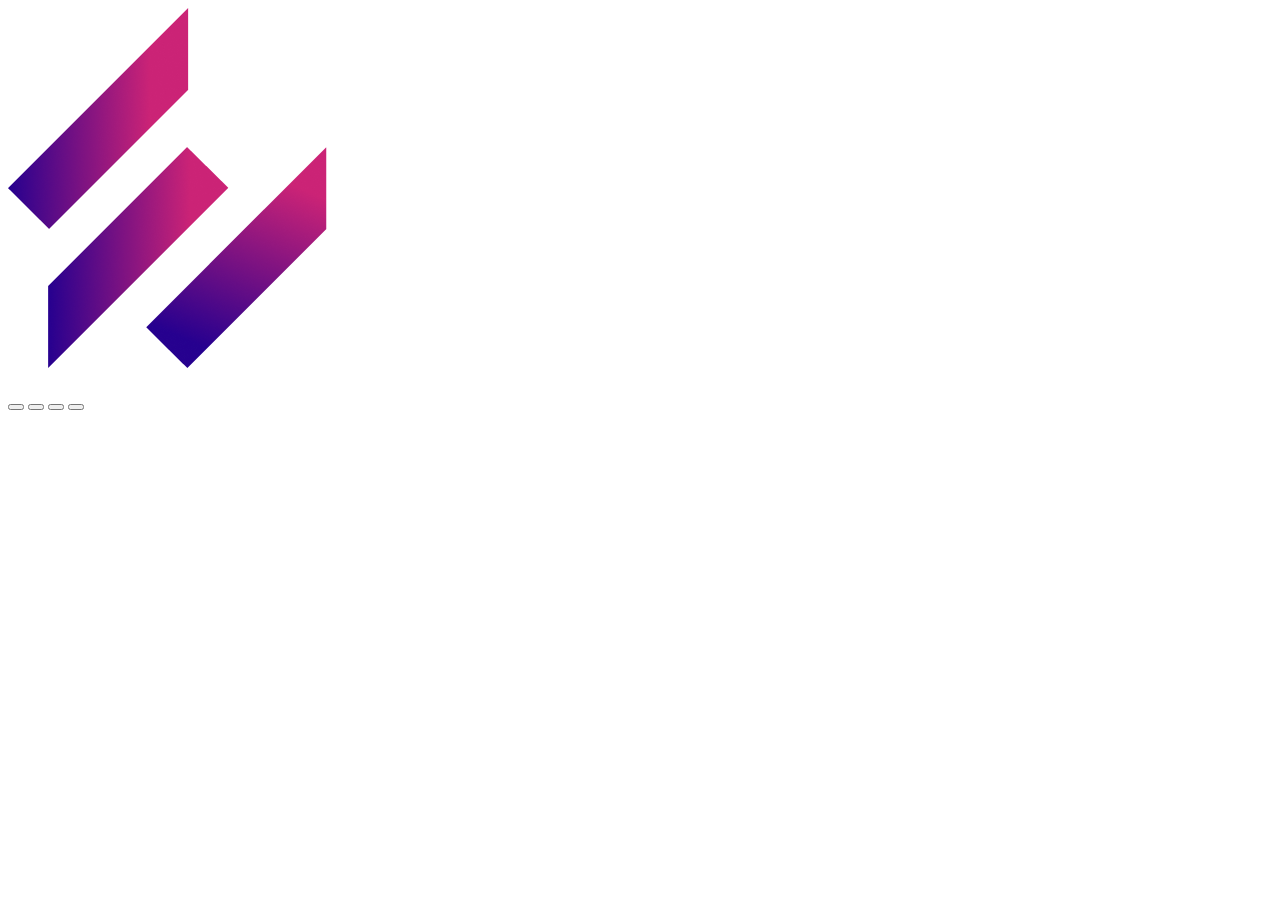
==== questions.html @ d8511bba "Base questions.html" ====
<!DOCTYPE html>
<html lang="en">
  <head>
    <meta charset="UTF-8" />
    <meta name="viewport" content="width=device-width, initial-scale=1.0" />
    <title>Quiz</title>
    <link rel="stylesheet" href="./style_questions.css" />
  </head>
  <body>
    <img src="./assets/epicode_logo.png" alt="EPICODE logo" />
    <!-- <div class="timer"></div> -->
    <div>
      <h1 class="quiz__title"></h1>
      <div class="quiz__buttons">
        <button></button>
        <button></button>
        <button></button>
        <button></button>
      </div>
      <div class="quiz__counter"></div>
    </div>
    <script src="./script_questions.js"></script>
  </body>
</html>
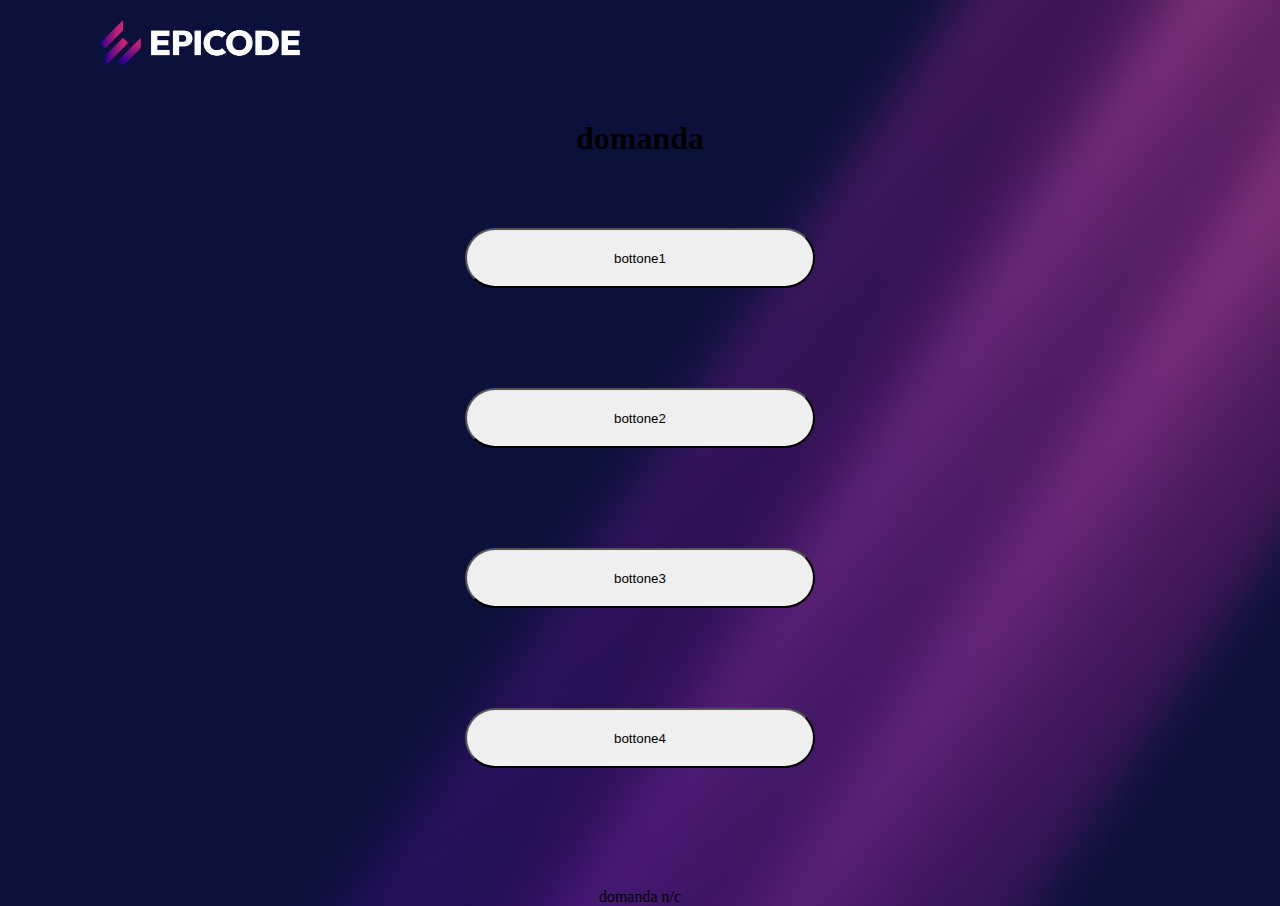
==== commit 7c761f7a: "aggiornamento second-page" ====
--- a/questions.html
+++ b/questions.html
@@ -5,19 +5,25 @@
     <meta name="viewport" content="width=device-width, initial-scale=1.0" />
     <title>Quiz</title>
     <link rel="stylesheet" href="./style_questions.css" />
-  </head>
+    <link rel="preconnect" href="https://fonts.googleapis.com">
+<link rel="preconnect" href="https://fonts.gstatic.com" crossorigin>
+<link href="https://fonts.googleapis.com/css2?family=EB+Garamond:ital,wght@0,400;0,500;0,600;0,700;0,800;1,400;1,500;1,600;1,700;1,800&family=Handjet:wght@100&family=Montserrat:ital,wght@0,100;0,200;0,300;0,400;0,500;0,600;0,700;0,800;0,900;1,100;1,200;1,300;1,400;1,500;1,600;1,700;1,800;1,900&family=Outfit:wght@100;200;300;400;500;600;700;800;900&family=Poppins:ital,wght@0,100;0,200;0,300;0,400;0,500;0,600;0,700;0,800;0,900;1,100;1,200;1,300;1,400;1,500;1,600;1,700;1,800;1,900&display=swap" rel="stylesheet">
+<link rel="preconnect" href="https://fonts.googleapis.com">
+<link rel="preconnect" href="https://fonts.gstatic.com" crossorigin>
+<link href="https://fonts.googleapis.com/css2?family=EB+Garamond:ital,wght@0,400;0,500;0,600;0,700;0,800;1,400;1,500;1,600;1,700;1,800&family=Handjet:wght@100&family=Inter:wght@100;200;300;400;500;600;700;800;900&family=Montserrat:ital,wght@0,100;0,200;0,300;0,400;0,500;0,600;0,700;0,800;0,900;1,100;1,200;1,300;1,400;1,500;1,600;1,700;1,800;1,900&family=Outfit:wght@100;200;300;400;500;600;700;800;900&family=Poppins:ital,wght@0,100;0,200;0,300;0,400;0,500;0,600;0,700;0,800;0,900;1,100;1,200;1,300;1,400;1,500;1,600;1,700;1,800;1,900&display=swap" rel="stylesheet">
+</head>
   <body>
-    <img src="./assets/epicode_logo.png" alt="EPICODE logo" />
+    <img class="logo" src="./assets/epicode_logo.png" alt="EPICODE logo" />
     <!-- <div class="timer"></div> -->
-    <div>
-      <h1 class="quiz__title"></h1>
+    <div class="container">
+      <h1 class="quiz__title">domanda</h1>
       <div class="quiz__buttons">
-        <button></button>
-        <button></button>
-        <button></button>
-        <button></button>
+        <button>bottone1</button>
+        <button>bottone2</button>
+        <button>bottone3</button>
+        <button>bottone4</button>
       </div>
-      <div class="quiz__counter"></div>
+      <div class="quiz__counter">domanda n/c</div>
     </div>
     <script src="./script_questions.js"></script>
   </body>
--- a/style_questions.css
+++ b/style_questions.css
@@ -0,0 +1,42 @@
+body {
+  background-image: url(./assets/bg.jpg);
+  background-repeat: no-repeat;
+  background-size: 100%;
+  margin:0
+}
+.logo {
+  margin-top: 20px;
+  margin-left: 100px;
+  width: 200px;
+}
+.container {
+  display: flex;
+  flex-direction: column;
+}
+.quiz__buttons {
+  /* width: 70%; */
+  justify-content: space-around;
+  display: flex;
+  flex-wrap: wrap;
+  margin-inline: 50px;
+  margin-bottom: 20px;
+  padding-inline: 20%;
+}
+button {
+  width: 350px;
+  height: 60px;
+  padding-block: 10px;
+  padding-inline: 10px;
+  border-radius: 55px;
+  margin-inline: 50px;
+  margin-block: 50px;
+  gap: 20px;
+}
+.quiz__title {
+  text-align: center;
+  margin-top: 50px;
+}
+.quiz__counter {
+  text-align: center;
+  margin-top: 50px;
+}
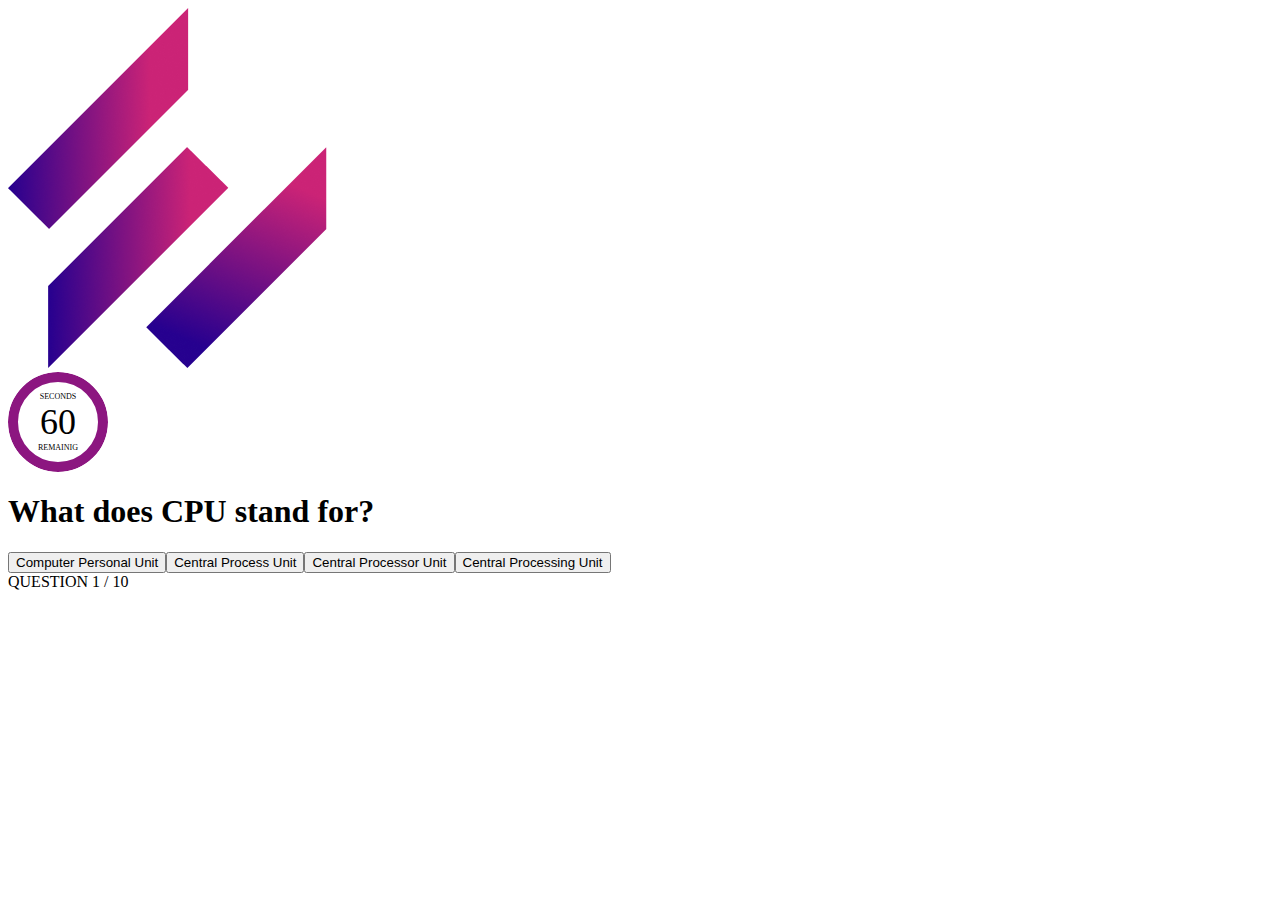
==== commit d9a87c3a: "update" ====
--- a/questions.html
+++ b/questions.html
@@ -5,25 +5,31 @@
     <meta name="viewport" content="width=device-width, initial-scale=1.0" />
     <title>Quiz</title>
     <link rel="stylesheet" href="./style_questions.css" />
-    <link rel="preconnect" href="https://fonts.googleapis.com">
-<link rel="preconnect" href="https://fonts.gstatic.com" crossorigin>
-<link href="https://fonts.googleapis.com/css2?family=EB+Garamond:ital,wght@0,400;0,500;0,600;0,700;0,800;1,400;1,500;1,600;1,700;1,800&family=Handjet:wght@100&family=Montserrat:ital,wght@0,100;0,200;0,300;0,400;0,500;0,600;0,700;0,800;0,900;1,100;1,200;1,300;1,400;1,500;1,600;1,700;1,800;1,900&family=Outfit:wght@100;200;300;400;500;600;700;800;900&family=Poppins:ital,wght@0,100;0,200;0,300;0,400;0,500;0,600;0,700;0,800;0,900;1,100;1,200;1,300;1,400;1,500;1,600;1,700;1,800;1,900&display=swap" rel="stylesheet">
-<link rel="preconnect" href="https://fonts.googleapis.com">
-<link rel="preconnect" href="https://fonts.gstatic.com" crossorigin>
-<link href="https://fonts.googleapis.com/css2?family=EB+Garamond:ital,wght@0,400;0,500;0,600;0,700;0,800;1,400;1,500;1,600;1,700;1,800&family=Handjet:wght@100&family=Inter:wght@100;200;300;400;500;600;700;800;900&family=Montserrat:ital,wght@0,100;0,200;0,300;0,400;0,500;0,600;0,700;0,800;0,900;1,100;1,200;1,300;1,400;1,500;1,600;1,700;1,800;1,900&family=Outfit:wght@100;200;300;400;500;600;700;800;900&family=Poppins:ital,wght@0,100;0,200;0,300;0,400;0,500;0,600;0,700;0,800;0,900;1,100;1,200;1,300;1,400;1,500;1,600;1,700;1,800;1,900&display=swap" rel="stylesheet">
-</head>
+  </head>
   <body>
-    <img class="logo" src="./assets/epicode_logo.png" alt="EPICODE logo" />
+    <img src="./assets/epicode_logo.png" alt="EPICODE logo" />
     <!-- <div class="timer"></div> -->
-    <div class="container">
-      <h1 class="quiz__title">domanda</h1>
-      <div class="quiz__buttons">
-        <button>bottone1</button>
-        <button>bottone2</button>
-        <button>bottone3</button>
-        <button>bottone4</button>
+    <div>
+
+      <div class="timer-container">
+
+        <div id="timer" class="timer">
+	<span>SECONDS</span>
+	<div id="second"></div>
+	<span>REMAINIG</span>
+	</div>
+
       </div>
-      <div class="quiz__counter">domanda n/c</div>
+
+      <h1 id="result"></h1>
+      <h1 class="quiz__title" id="questions"></h1>
+      <div class="quiz__buttons" id="options">
+        <button></button>
+        <button></button>
+        <button></button>
+        <button></button>
+      </div>
+      <div class="quiz__counter"></div>
     </div>
     <script src="./script_questions.js"></script>
   </body>
--- a/style_questions.css
+++ b/style_questions.css
@@ -1,42 +1,42 @@
-body {
-  background-image: url(./assets/bg.jpg);
-  background-repeat: no-repeat;
-  background-size: 100%;
-  margin:0
+.timer-container {
+  width: 100px;
+  height: 100px;
+  border-radius: 50%;
+  display: flex;
+  align-items: center;
+  justify-content: center;
+  /*background-color: black;  Colore di sfondo nero */
+  overflow: hidden;
 }
-.logo {
-  margin-top: 20px;
-  margin-left: 100px;
-  width: 200px;
-}
-.container {
+
+.timer {
+  font-size: 36px;
+  /*color: white;  Testo bianco */
+  border: 10px solid #8C1680; /* Bordo rosso */
+  border-radius: 50%;
+  width: 80px;
+  height: 80px;
   display: flex;
   flex-direction: column;
+  align-items: center;
+  justify-content: center;
+  transition: border-color 1s linear; /*  Transizione del colore del bordo */
 }
-.quiz__buttons {
-  /* width: 70%; */
-  justify-content: space-around;
-  display: flex;
-  flex-wrap: wrap;
-  margin-inline: 50px;
-  margin-bottom: 20px;
-  padding-inline: 20%;
+
+.timer span{
+font-size: 8px;
 }
-button {
-  width: 350px;
-  height: 60px;
-  padding-block: 10px;
-  padding-inline: 10px;
-  border-radius: 55px;
-  margin-inline: 50px;
-  margin-block: 50px;
-  gap: 20px;
+
+/* Animazione: cambia il colore del bordo a blu man mano che il timer aumenta */
+@keyframes borderAnimation {
+  0% {
+    border-color: #00ffff;
+  }
+  100% {
+    border-color: #8C1680;
+  }
 }
-.quiz__title {
-  text-align: center;
-  margin-top: 50px;
+
+.timer.animation {
+  animation: borderAnimation 1s linear infinite; /* Animazione di 20 secondi */
 }
-.quiz__counter {
-  text-align: center;
-  margin-top: 50px;
-}
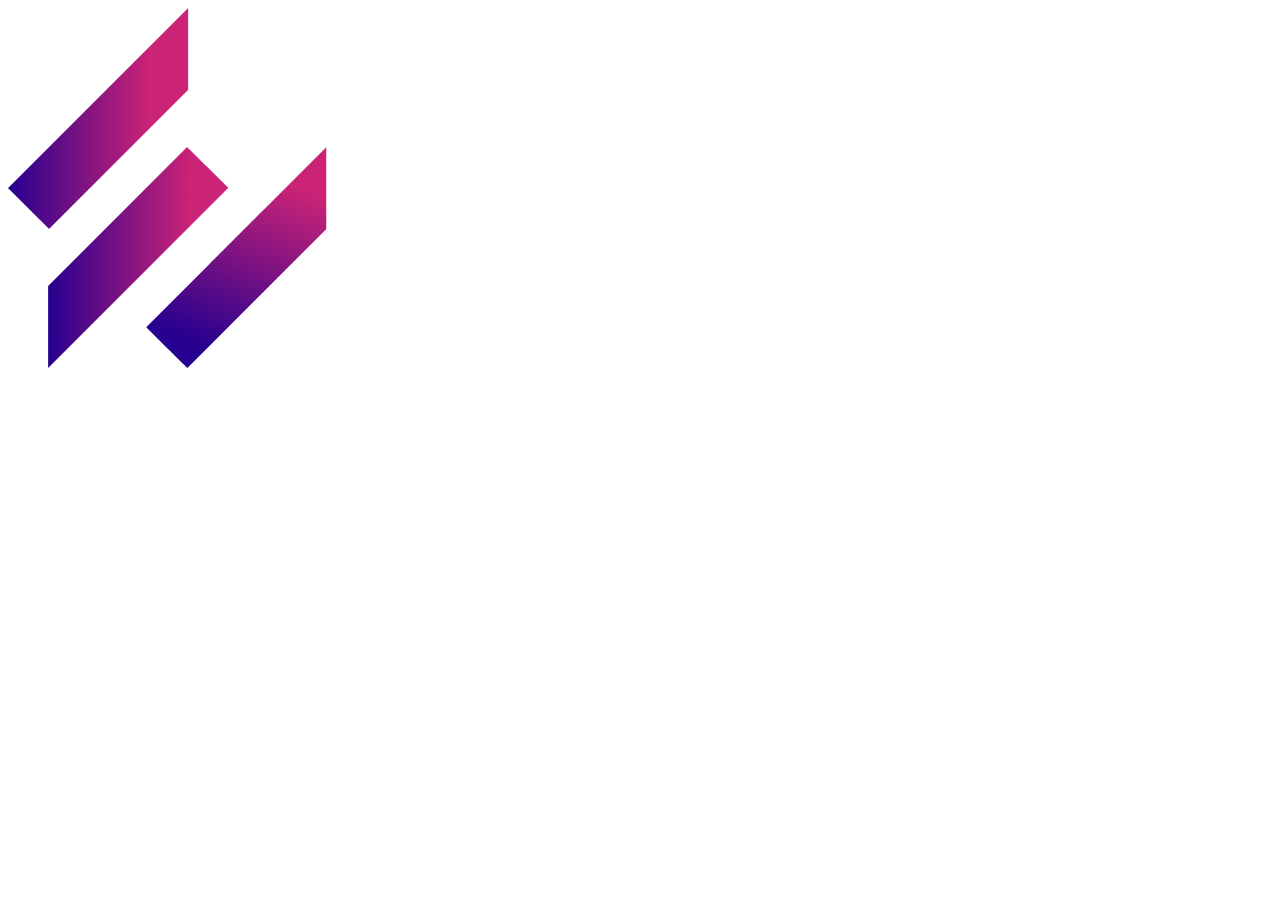
==== commit ef39b863: "Update questions.html" ====
--- a/questions.html
+++ b/questions.html
@@ -5,29 +5,20 @@
     <meta name="viewport" content="width=device-width, initial-scale=1.0" />
     <title>Quiz</title>
     <link rel="stylesheet" href="./style_questions.css" />
-  </head>
+    <link rel="preconnect" href="https://fonts.googleapis.com">
+<link rel="preconnect" href="https://fonts.gstatic.com" crossorigin>
+<link href="https://fonts.googleapis.com/css2?family=EB+Garamond:ital,wght@0,400;0,500;0,600;0,700;0,800;1,400;1,500;1,600;1,700;1,800&family=Handjet:wght@100&family=Montserrat:ital,wght@0,100;0,200;0,300;0,400;0,500;0,600;0,700;0,800;0,900;1,100;1,200;1,300;1,400;1,500;1,600;1,700;1,800;1,900&family=Outfit:wght@100;200;300;400;500;600;700;800;900&family=Poppins:ital,wght@0,100;0,200;0,300;0,400;0,500;0,600;0,700;0,800;0,900;1,100;1,200;1,300;1,400;1,500;1,600;1,700;1,800;1,900&display=swap" rel="stylesheet">
+<link rel="preconnect" href="https://fonts.googleapis.com">
+<link rel="preconnect" href="https://fonts.gstatic.com" crossorigin>
+<link href="https://fonts.googleapis.com/css2?family=EB+Garamond:ital,wght@0,400;0,500;0,600;0,700;0,800;1,400;1,500;1,600;1,700;1,800&family=Handjet:wght@100&family=Inter:wght@100;200;300;400;500;600;700;800;900&family=Montserrat:ital,wght@0,100;0,200;0,300;0,400;0,500;0,600;0,700;0,800;0,900;1,100;1,200;1,300;1,400;1,500;1,600;1,700;1,800;1,900&family=Outfit:wght@100;200;300;400;500;600;700;800;900&family=Poppins:ital,wght@0,100;0,200;0,300;0,400;0,500;0,600;0,700;0,800;0,900;1,100;1,200;1,300;1,400;1,500;1,600;1,700;1,800;1,900&display=swap" rel="stylesheet">
+</head>
   <body>
-    <img src="./assets/epicode_logo.png" alt="EPICODE logo" />
+    <img class="logo" src="./assets/epicode_logo.png" alt="EPICODE logo" />
     <!-- <div class="timer"></div> -->
-    <div>
-
-      <div class="timer-container">
-
-        <div id="timer" class="timer">
-	<span>SECONDS</span>
-	<div id="second"></div>
-	<span>REMAINIG</span>
-	</div>
-
-      </div>
-
-      <h1 id="result"></h1>
+    <div class="container">
       <h1 class="quiz__title" id="questions"></h1>
       <div class="quiz__buttons" id="options">
-        <button></button>
-        <button></button>
-        <button></button>
-        <button></button>
+      
       </div>
       <div class="quiz__counter"></div>
     </div>
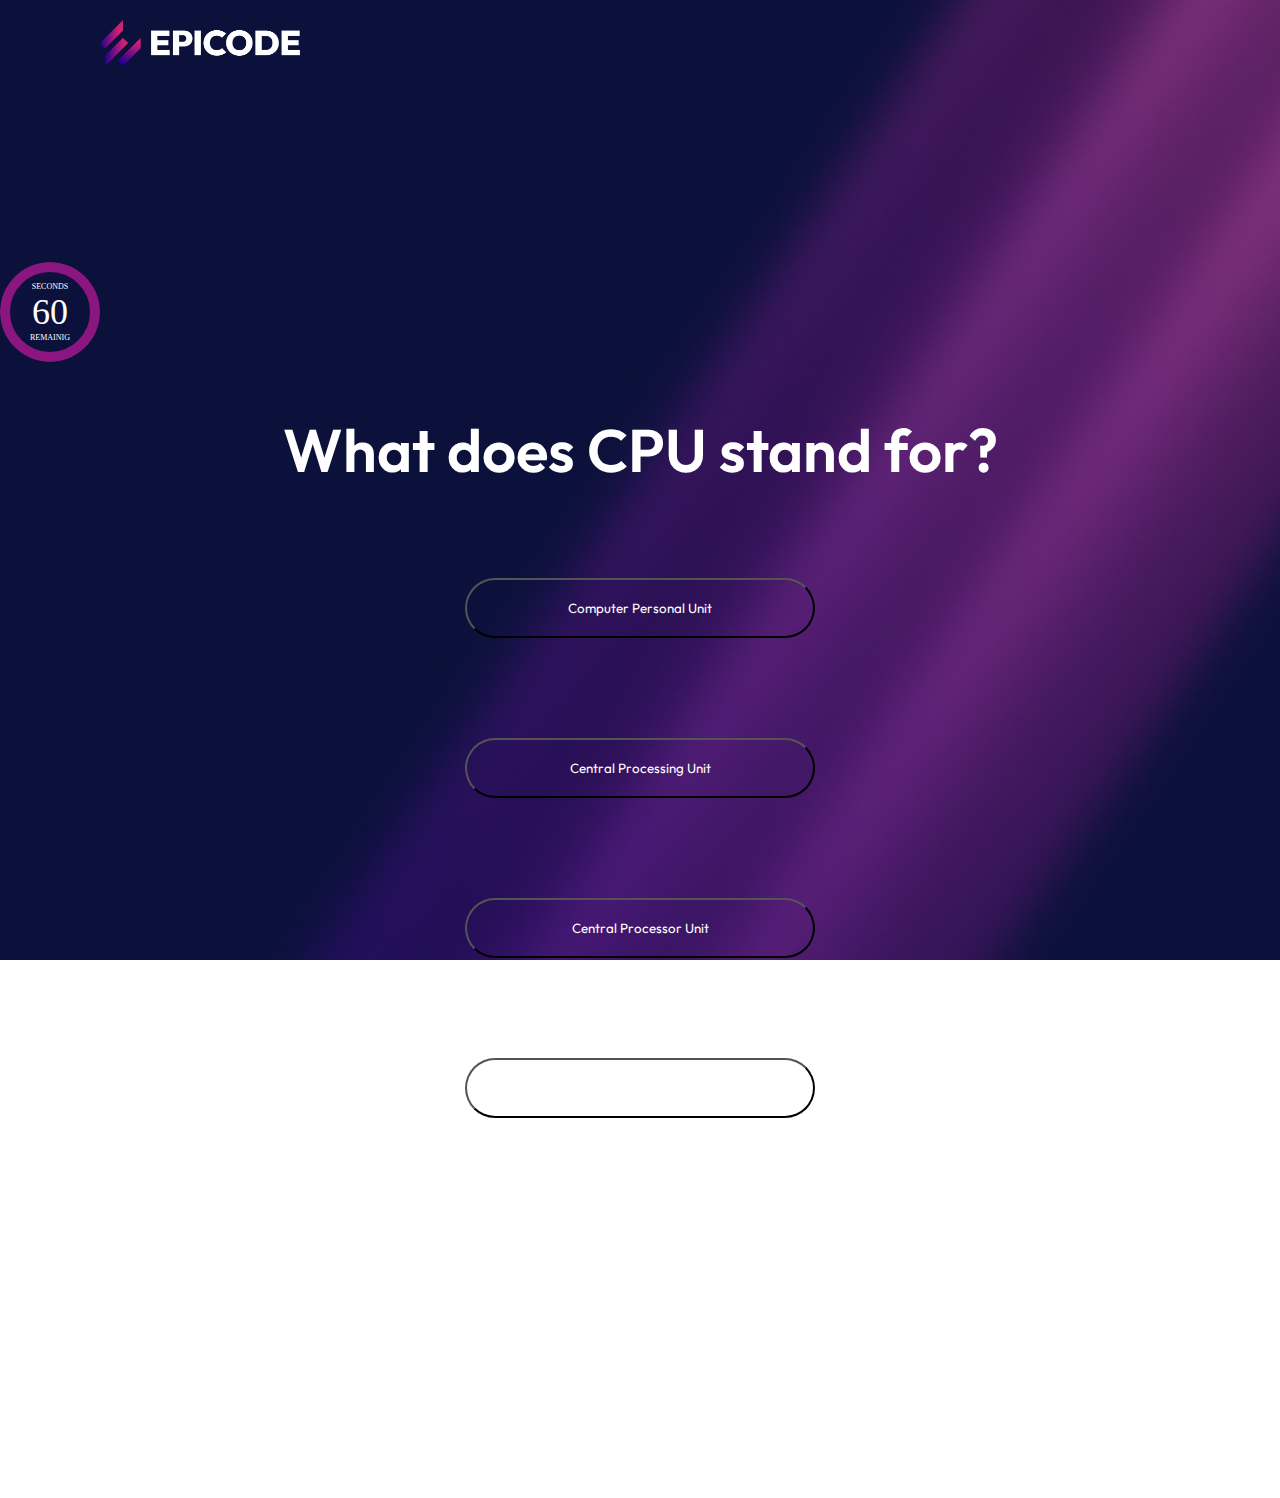
==== commit 9b1278ee: "Merge branch 'feature/getQuestion' into develop" ====
--- a/questions.html
+++ b/questions.html
@@ -16,9 +16,20 @@
     <img class="logo" src="./assets/epicode_logo.png" alt="EPICODE logo" />
     <!-- <div class="timer"></div> -->
     <div class="container">
+      
+    <div>
+      <div class="timer-container">
+        <div id="timer" class="timer">
+          <span>SECONDS</span>
+          <div id="second"></div>
+          <span>REMAINIG</span>
+        </div>
+      </div>
+
+      <h1 id="result"></h1>
       <h1 class="quiz__title" id="questions"></h1>
       <div class="quiz__buttons" id="options">
-      
+
       </div>
       <div class="quiz__counter"></div>
     </div>
--- a/style_questions.css
+++ b/style_questions.css
@@ -1,3 +1,67 @@
+body {
+  background-image: url(./assets/bg.jpg);
+  background-repeat: no-repeat;
+  background-size: 100%;
+  margin: 0;
+  color: white;
+}
+.logo {
+  margin-top: 20px;
+  margin-left: 100px;
+  width: 200px;
+}
+.container {
+  display: flex;
+  flex-direction: column;
+  margin-block: 15%;
+}
+.quiz__buttons {
+  justify-content: space-around;
+  display: flex;
+  flex-wrap: wrap;
+  margin-inline: 50px;
+  margin-block: 20px;
+  padding-inline: 20%;
+}
+button {
+  width: 350px;
+  height: 60px;
+  padding-block: 10px;
+  padding-inline: 10px;
+  border-radius: 55px;
+  margin-inline: 50px;
+  margin-block: 50px;
+  gap: 20px;
+  background-color: transparent;
+  color: white;
+}
+.quiz__title {
+  text-align: center;
+  margin-top: 50px;
+}
+.quiz__counter {
+  text-align: center;
+  margin-block: 60px;
+}
+h1,
+h2,
+label,
+button {
+  font-family: "outfit";
+}
+
+h1 {
+  font-weight: 600;
+  font-size: 60px;
+}
+
+h2 {
+  font-weight: 700;
+  font-size: 30px;
+}
+button:hover {
+  background-color: deeppink;
+}
 .timer-container {
   width: 100px;
   height: 100px;
@@ -12,7 +76,7 @@
 .timer {
   font-size: 36px;
   /*color: white;  Testo bianco */
-  border: 10px solid #8C1680; /* Bordo rosso */
+  border: 10px solid #8c1680; /* Bordo rosso */
   border-radius: 50%;
   width: 80px;
   height: 80px;
@@ -23,8 +87,8 @@
   transition: border-color 1s linear; /*  Transizione del colore del bordo */
 }
 
-.timer span{
-font-size: 8px;
+.timer span {
+  font-size: 8px;
 }
 
 /* Animazione: cambia il colore del bordo a blu man mano che il timer aumenta */
@@ -33,7 +97,7 @@
     border-color: #00ffff;
   }
   100% {
-    border-color: #8C1680;
+    border-color: #8c1680;
   }
 }
 
